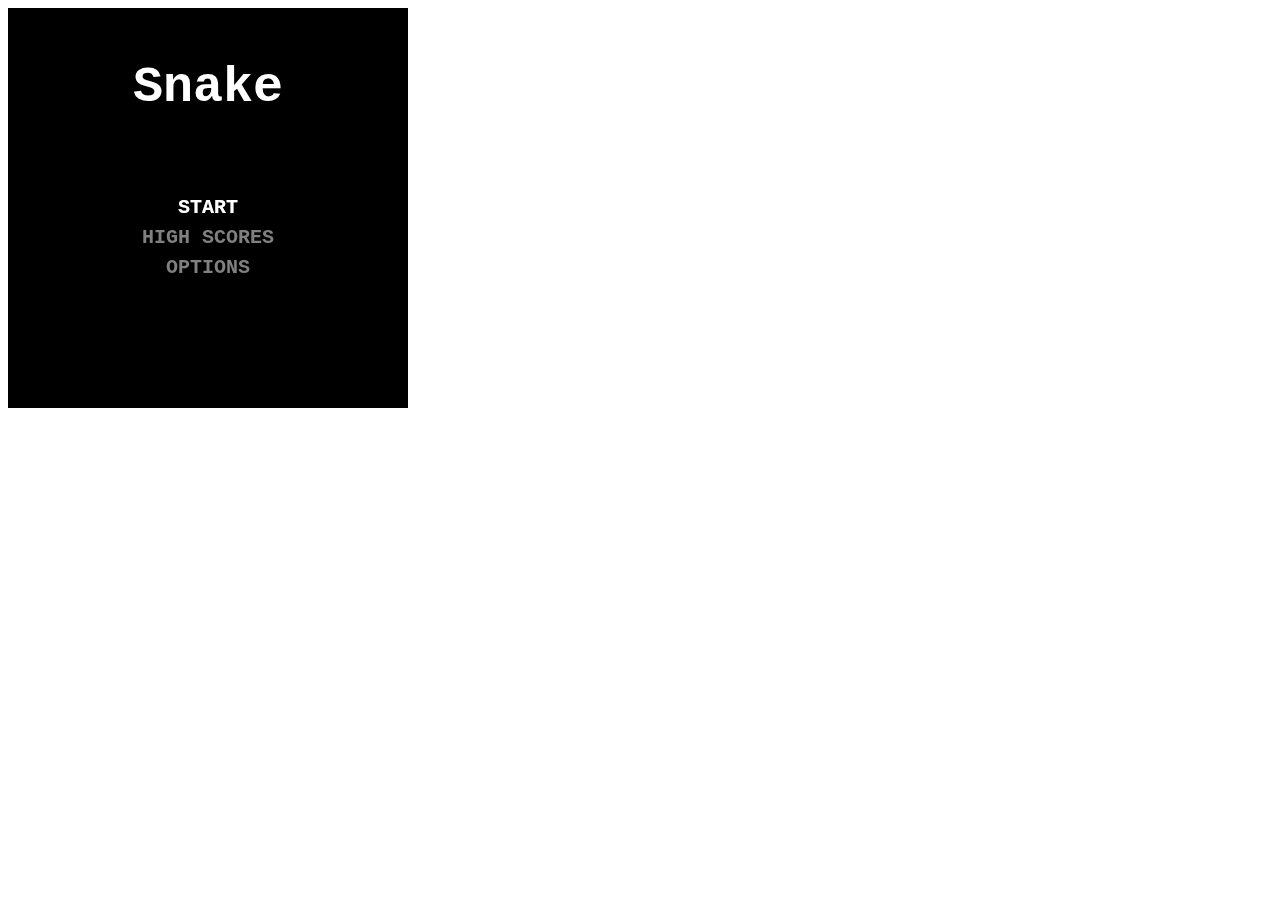
==== games/snake/snake.html @ 7d29a2db "Completed title screen" ====
<!DOCTYPE html>
<html lang="en">
  <head>
    <meta charset="UTF-8">
    <meta name="viewport" content="width=device-width, initial-scale=1.0">
    <title>Snake</title>
    <style>canvas {image-rendering: pixelated;}</style>
  </head>
  <body>
    <canvas id="canvas" width="400" height="400">Your browser does not support canvas</canvas>
    <script src="snake.js"></script>
  </body>
</html>
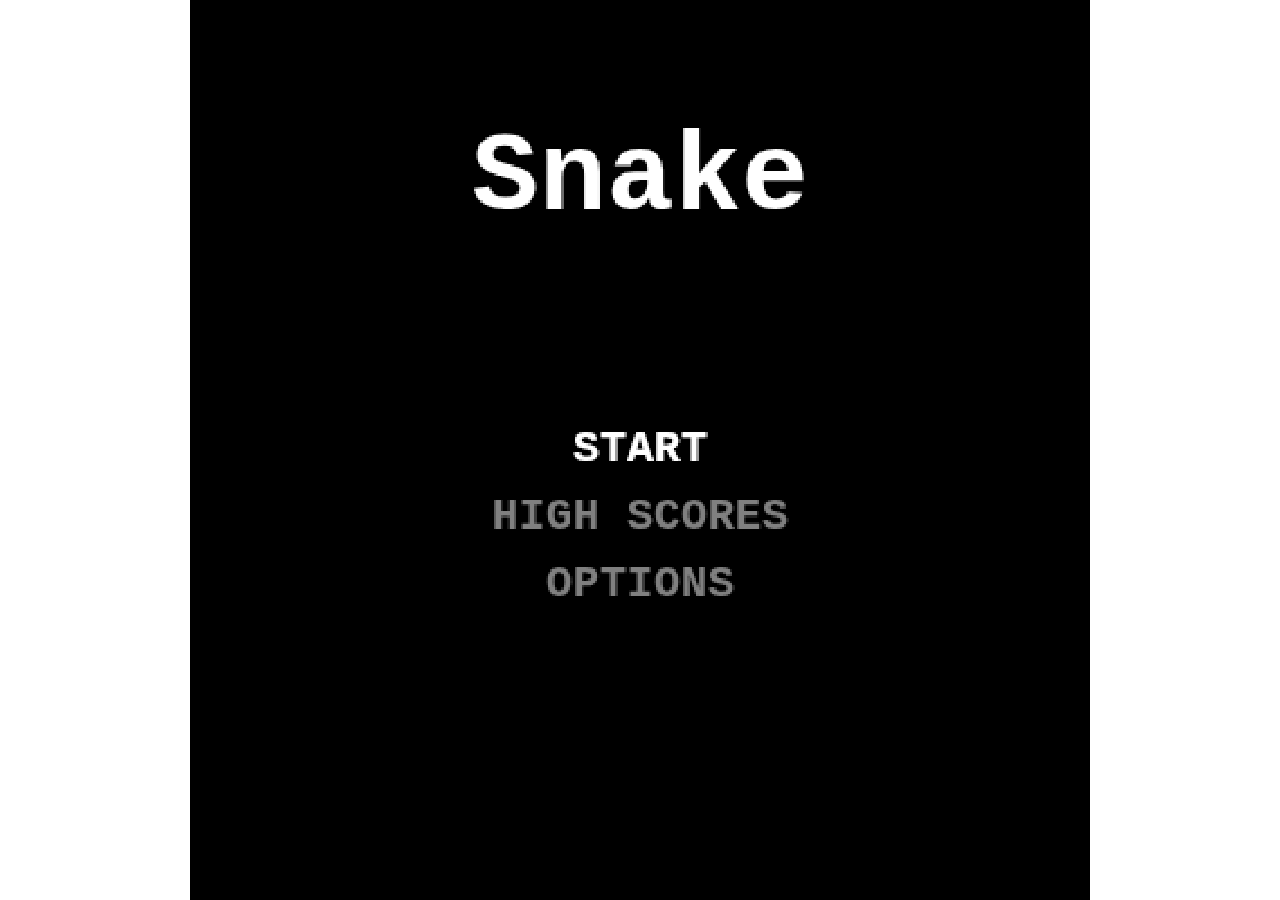
==== commit 323bb121: "added css" ====
--- a/games/snake/snake.html
+++ b/games/snake/snake.html
@@ -4,10 +4,10 @@
     <meta charset="UTF-8">
     <meta name="viewport" content="width=device-width, initial-scale=1.0">
     <title>Snake</title>
-    <style>canvas {image-rendering: pixelated;}</style>
+    <script src="snake.js" defer></script>
+    <link rel="stylesheet" href="main.css">
   </head>
   <body>
     <canvas id="canvas" width="400" height="400">Your browser does not support canvas</canvas>
-    <script src="snake.js"></script>
   </body>
 </html>
--- a/games/snake/main.css
+++ b/games/snake/main.css
@@ -0,0 +1,19 @@
+* {
+	box-sizing: border-box;
+	margin: 0;
+	border: none;
+	outline: none;
+}
+html {
+	height: 100%;
+	width: 100%;
+}
+body {
+    height: 100%;
+    width: 100%;
+    display: flex;
+    justify-content: center;
+}
+canvas {
+    image-rendering: pixelated;
+}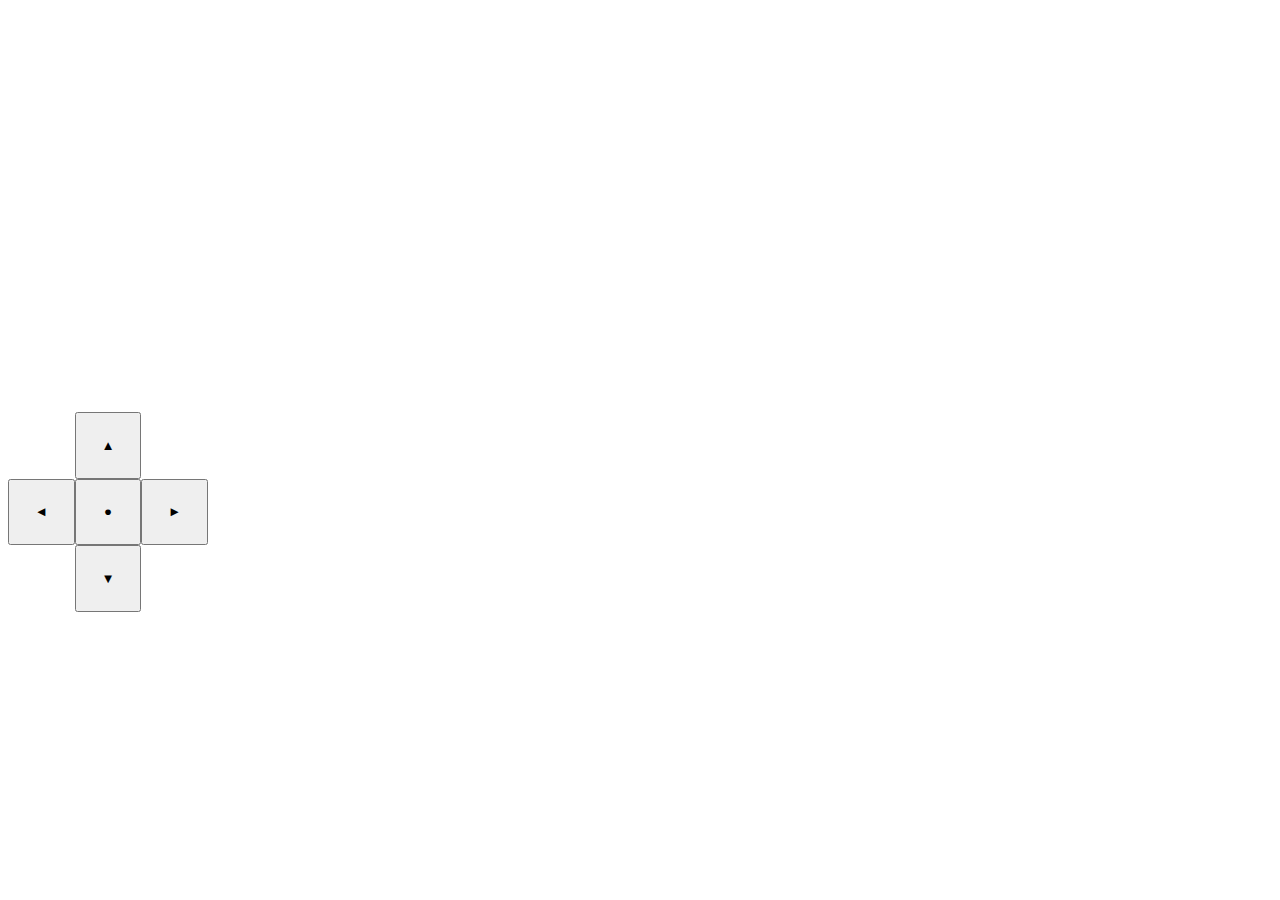
==== commit 9a6cc7ea: "moved files to 'games/snake/'" ====
--- a/games/snake/snake.html
+++ b/games/snake/snake.html
@@ -3,11 +3,22 @@
   <head>
     <meta charset="UTF-8">
     <meta name="viewport" content="width=device-width, initial-scale=1.0">
+    <link rel="stylesheet" href="input.css">
     <title>Snake</title>
-    <script src="snake.js" defer></script>
-    <link rel="stylesheet" href="main.css">
+    <img id="spritemap" src="spritemap.png" alt="" style="display: none;">
   </head>
   <body>
-    <canvas id="canvas" width="400" height="400">Your browser does not support canvas</canvas>
+    <canvas id="screen" width="400" height="400">Your browser does not support canvas</canvas>
+    <div class="dpad">
+      <button id="dpad_centre" class="dpad_btn dpad_centre">●</button>
+      <button id="dpad_up" class="dpad_btn dpad_up">▲</button>
+      <button id="dpad_right" class="dpad_btn dpad_right">►</button>
+      <button id="dpad_down" class="dpad_btn dpad_down">▼</button>
+      <button id="dpad_left" class="dpad_btn dpad_left">◄</button>
+    </div>
+    <script src="screen.js"></script>
+    <script src="objects.js"></script>
+    <script src="draw.js"></script>
+    <script src="main.js"></script>
   </body>
 </html>
--- a/games/snake/input.css
+++ b/games/snake/input.css
@@ -0,0 +1,41 @@
+.dpad {
+  position: relative;
+  width: 200px;
+  height: 200px;
+}
+
+.dpad > .dpad_btn {
+  --btn-width: calc(100% / 3);
+  width: var(--btn-width);
+  height: var(--btn-width);
+}
+
+.dpad > .dpad_centre {
+  position: absolute;
+  top: calc(50% - var(--btn-width) / 2);
+  left: calc(50% - var(--btn-width) / 2);
+}
+
+.dpad > .dpad_up {
+  position: absolute;
+  top: 0;
+  left: calc(50% - var(--btn-width) / 2);
+}
+
+.dpad > .dpad_right {
+  position: absolute;
+  top: calc(50% - var(--btn-width) / 2);
+  right: 0;
+}
+
+.dpad > .dpad_down {
+  position: absolute;
+  bottom: 0;
+  left: calc(50% - var(--btn-width) / 2);
+}
+
+.dpad > .dpad_left {
+  position: absolute;
+  top: calc(50% - var(--btn-width) / 2);
+  left: 0;
+}
